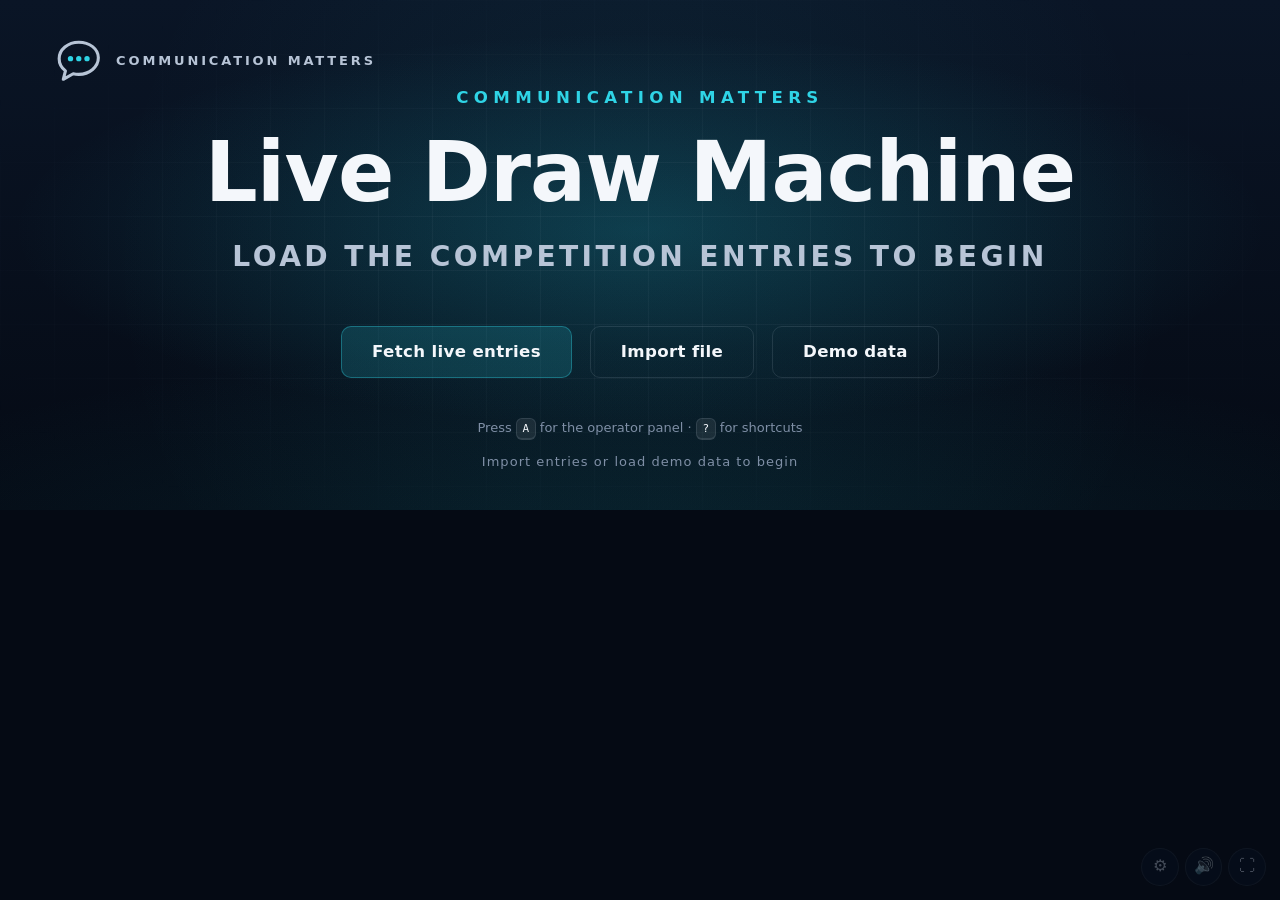
==== draw-machine-deploy/index.html @ 8d428640 "Add live draw machine build" ====
<!doctype html>
<html lang="en-GB">
  <head>
    <meta charset="UTF-8" />
    <meta name="viewport" content="width=device-width, initial-scale=1.0" />
    <meta name="color-scheme" content="dark" />
    <meta name="description" content="Communication Matters Live Draw Machine — fair, weighted, verifiable prize draw." />
    <link rel="icon" href="./favicon.svg" type="image/svg+xml" />
    <title>Live Draw Machine — Communication Matters</title>
    <script type="module" crossorigin src="./assets/index-DP-G95Iy.js"></script>
    <link rel="stylesheet" crossorigin href="./assets/index-t_jzQ2Vc.css">
  </head>
  <body>
    <div id="root"></div>
  </body>
</html>
---- draw-machine-deploy/assets/index-t_jzQ2Vc.css ----
:root{--bg: #050a14;--bg-2: #0a1526;--bg-3: #0f1f36;--stage-glow: rgba(24, 170, 190, .22);--ink: #f4f7fb;--ink-2: #b7c4d6;--ink-3: #7f8fa6;--accent: #2fd4e6;--accent-2: #12909f;--accent-deep: #0a5e6b;--accent-soft: rgba(47, 212, 230, .16);--gold: #f6c55a;--gold-2: #ffdd8a;--gold-soft: rgba(246, 197, 90, .18);--lime: #94c11f;--danger: #ff6b6b;--warning: #ffb454;--panel: rgba(10, 21, 38, .92);--panel-border: rgba(183, 196, 214, .14);--font-display: "Poppins", "Segoe UI", system-ui, -apple-system, sans-serif;--font-body: "Open Sans", "Segoe UI", system-ui, -apple-system, sans-serif;--font-mono: "JetBrains Mono", "Cascadia Code", Consolas, monospace;--radius: 18px;--radius-sm: 10px;--ease-out: cubic-bezier(.16, 1, .3, 1);--ease-in-out: cubic-bezier(.65, 0, .35, 1);--ease-spring: cubic-bezier(.34, 1.56, .64, 1);--fs-hero: clamp(64px, 9vw, 200px);--fs-xxl: clamp(48px, 6.5vw, 150px);--fs-xl: clamp(32px, 4vw, 92px);--fs-lg: clamp(22px, 2.2vw, 52px);--fs-md: clamp(16px, 1.3vw, 30px);--fs-sm: clamp(13px, .95vw, 22px)}@font-face{font-family:Poppins;font-weight:600;font-display:swap;src:url(/fonts/Poppins-SemiBold.woff2) format("woff2")}@font-face{font-family:Poppins;font-weight:800;font-display:swap;src:url(/fonts/Poppins-ExtraBold.woff2) format("woff2")}@font-face{font-family:Open Sans;font-weight:400 700;font-display:swap;src:url(/fonts/OpenSans-Variable.woff2) format("woff2")}*,*:before,*:after{box-sizing:border-box}html,body,#root{height:100%;margin:0}body{background:var(--bg);color:var(--ink);font-family:var(--font-body);font-size:var(--fs-md);line-height:1.4;-webkit-font-smoothing:antialiased;overflow:hidden;user-select:none}button,input,select,textarea{font:inherit;color:inherit}button{cursor:pointer;border:0;background:none}:focus-visible{outline:3px solid var(--accent);outline-offset:3px;border-radius:6px}.sr-only{position:absolute;width:1px;height:1px;padding:0;margin:-1px;overflow:hidden;clip:rect(0,0,0,0);white-space:nowrap;border:0}.mono{font-family:var(--font-mono);font-variant-numeric:tabular-nums}.btn{display:inline-flex;align-items:center;justify-content:center;gap:.5em;padding:.65em 1.2em;border-radius:var(--radius-sm);font-family:var(--font-display);font-weight:600;font-size:var(--fs-sm);letter-spacing:.02em;background:var(--accent-soft);color:var(--ink);border:1px solid rgba(47,212,230,.35);transition:background .2s var(--ease-out),transform .2s var(--ease-out),border-color .2s}.btn:hover{background:#2fd4e642;border-color:var(--accent)}.btn:active{transform:translateY(1px)}.btn:disabled{opacity:.45;cursor:not-allowed}.btn-ghost{background:transparent;border-color:var(--panel-border)}.btn-ghost:hover{background:#ffffff0f;border-color:var(--ink-3)}.btn-danger{background:#ff6b6b24;border-color:#ff6b6b66}.btn-danger:hover{background:#ff6b6b42;border-color:var(--danger)}.field{display:grid;gap:.35em;font-size:var(--fs-sm);color:var(--ink-2)}.field input[type=text],.field input[type=number],.field input[type=url]{padding:.6em .8em;border-radius:var(--radius-sm);background:#ffffff0d;border:1px solid var(--panel-border);color:var(--ink)}.field input:focus{border-color:var(--accent)}.toggle{display:flex;align-items:center;justify-content:space-between;gap:1em;padding:.6em 0;font-size:var(--fs-sm);color:var(--ink-2);border-bottom:1px solid var(--panel-border)}.toggle input{width:1.4em;height:1.4em;accent-color:var(--accent)}kbd{display:inline-block;min-width:1.8em;padding:.15em .5em;text-align:center;border-radius:6px;font-family:var(--font-mono);font-size:.85em;background:#ffffff14;border:1px solid var(--panel-border);border-bottom-width:2px;color:var(--ink)}.reduced-motion *,.reduced-motion *:before,.reduced-motion *:after{animation-duration:.01ms!important;animation-iteration-count:1!important;transition-duration:.01ms!important}.stage{position:relative;width:100%;height:100%;overflow:hidden;background:radial-gradient(ellipse 70% 55% at 50% 45%,var(--stage-glow),transparent 70%),radial-gradient(ellipse 100% 60% at 50% 110%,rgba(18,144,159,.14),transparent 70%),linear-gradient(180deg,var(--bg-2) 0%,var(--bg) 100%)}.stage:before{content:"";position:absolute;inset:-20%;background:radial-gradient(circle at 50% 50%,rgba(47,212,230,.08),transparent 55%);animation:breathe 9s var(--ease-in-out) infinite alternate;pointer-events:none}@keyframes breathe{0%{transform:scale(.9) translateY(2%);opacity:.6}to{transform:scale(1.1) translateY(-2%);opacity:1}}.stage-grid{position:absolute;inset:0;background-image:linear-gradient(rgba(183,196,214,.05) 1px,transparent 1px),linear-gradient(90deg,rgba(183,196,214,.05) 1px,transparent 1px);background-size:6vmin 6vmin;mask-image:radial-gradient(ellipse 60% 60% at 50% 50%,black 30%,transparent 100%);pointer-events:none}.stage-canvas{position:absolute;inset:0;width:100%;height:100%;pointer-events:none}.stage-content{position:relative;z-index:2;height:100%;display:grid;grid-template-rows:auto 1fr auto;padding:4vmin 6vmin;text-align:center}.stage-header{display:flex;align-items:center;justify-content:space-between;gap:2vmin}.brand{display:flex;align-items:center;gap:1.4vmin;font-family:var(--font-display);font-weight:600;font-size:var(--fs-sm);letter-spacing:.22em;text-transform:uppercase;color:var(--ink-2)}.brand img,.brand svg{height:5.5vmin;width:auto}.demo-badge{font-family:var(--font-display);font-weight:600;font-size:var(--fs-sm);letter-spacing:.18em;text-transform:uppercase;color:var(--warning);border:1px solid rgba(255,180,84,.5);padding:.5em 1em;border-radius:999px;background:#ffb45414}.stage-main{display:grid;place-items:center;align-content:center;gap:2.5vmin}.stage-footer{font-size:var(--fs-sm);color:var(--ink-3);letter-spacing:.08em;min-height:1.6em}.eyebrow{font-family:var(--font-display);font-weight:600;font-size:var(--fs-md);letter-spacing:.32em;text-transform:uppercase;color:var(--accent)}.title{font-family:var(--font-display);font-weight:800;font-size:var(--fs-xxl);line-height:1;letter-spacing:-.01em;margin:0}.subtitle{font-family:var(--font-display);font-weight:600;font-size:var(--fs-lg);color:var(--ink-2);letter-spacing:.12em;text-transform:uppercase;margin:0}.stats{display:flex;gap:6vmin;margin-top:2vmin}.stat{display:grid;gap:.2em}.stat-value{font-family:var(--font-display);font-weight:800;font-size:var(--fs-xl);line-height:1;font-variant-numeric:tabular-nums}.stat-label{font-family:var(--font-display);font-weight:600;font-size:var(--fs-sm);letter-spacing:.28em;text-transform:uppercase;color:var(--ink-3)}.start-btn{position:relative;margin-top:3vmin;padding:1.1em 3.2em;border-radius:999px;font-family:var(--font-display);font-weight:800;font-size:var(--fs-lg);letter-spacing:.18em;text-transform:uppercase;color:var(--bg);background:linear-gradient(135deg,var(--accent) 0%,var(--accent-2) 100%);box-shadow:0 0 0 .5vmin #2fd4e62e,0 2vmin 6vmin #2fd4e659;transition:transform .25s var(--ease-out),box-shadow .25s var(--ease-out),filter .25s;isolation:isolate}.start-btn:after{content:"";position:absolute;inset:-.6vmin;border-radius:inherit;border:2px solid rgba(47,212,230,.45);animation:halo 2.4s var(--ease-out) infinite;z-index:-1}@keyframes halo{0%{transform:scale(1);opacity:.9}to{transform:scale(1.18);opacity:0}}.start-btn:hover{transform:translateY(-2px) scale(1.02);filter:brightness(1.08)}.start-btn:disabled{filter:grayscale(.6) brightness(.7);box-shadow:none;cursor:not-allowed}.start-btn:disabled:after{display:none}.fade-up{animation:fadeUp .9s var(--ease-out) both}.fade-up.d1{animation-delay:.12s}.fade-up.d2{animation-delay:.26s}.fade-up.d3{animation-delay:.42s}.fade-up.d4{animation-delay:.6s}@keyframes fadeUp{0%{opacity:0;transform:translateY(2.5vmin);filter:blur(6px)}to{opacity:1;transform:none;filter:none}}.ready-check{display:grid;gap:.4em;font-size:var(--fs-md);color:var(--ink-2);text-align:left}.ready-check li{list-style:none;display:flex;gap:.6em;align-items:center}.ready-check .ok{color:var(--lime);font-weight:700}.seq{display:grid;place-items:center;align-content:center;gap:2vmin;min-height:55vmin;width:100%}.seq-status{font-family:var(--font-display);font-weight:600;font-size:var(--fs-lg);letter-spacing:.3em;text-transform:uppercase;color:var(--accent);animation:fadeUp .6s var(--ease-out) both}.seq-status.pulse{animation:fadeUp .6s var(--ease-out) both,pulseText 1.4s var(--ease-in-out) .6s infinite alternate}@keyframes pulseText{0%{opacity:.55}to{opacity:1}}.seq-count{font-family:var(--font-display);font-weight:800;font-size:var(--fs-hero);line-height:1;font-variant-numeric:tabular-nums;letter-spacing:-.02em;text-shadow:0 0 6vmin rgba(47,212,230,.35)}.seq-count-label{font-family:var(--font-display);font-weight:600;font-size:var(--fs-md);letter-spacing:.32em;text-transform:uppercase;color:var(--ink-2)}.shuffle{position:relative;width:min(90vw,160vmin);height:24vmin;display:grid;place-items:center;overflow:hidden;border-radius:var(--radius);background:linear-gradient(180deg,#ffffff08,#ffffff03);border:1px solid var(--panel-border);box-shadow:inset 0 0 8vmin #2fd4e614}.shuffle:before,.shuffle:after{content:"";position:absolute;left:0;right:0;height:35%;pointer-events:none;z-index:2}.shuffle:before{top:0;background:linear-gradient(180deg,var(--bg-2),transparent)}.shuffle:after{bottom:0;background:linear-gradient(0deg,var(--bg-2),transparent)}.shuffle-name{font-family:var(--font-display);font-weight:800;font-size:var(--fs-xxl);line-height:1;letter-spacing:.02em;text-transform:uppercase;white-space:nowrap;color:var(--ink);animation:nameIn .16s var(--ease-out) both}.shuffle-name.slow{animation-duration:.45s}@keyframes nameIn{0%{opacity:0;transform:translateY(40%) scale(.92);filter:blur(4px)}to{opacity:1;transform:none;filter:none}}.shuffle-scanline{position:absolute;left:8%;right:8%;top:50%;height:2px;background:linear-gradient(90deg,transparent,var(--accent),transparent);opacity:.55;transform:translateY(-50%)}.ticket{display:flex;gap:.05em;font-family:var(--font-display);font-weight:800;font-size:var(--fs-hero);line-height:1;letter-spacing:.02em;font-variant-numeric:tabular-nums;color:var(--gold-2);text-shadow:0 0 5vmin var(--gold-soft),0 0 1vmin rgba(246,197,90,.5)}.ticket .digit{display:inline-block;min-width:.62em;text-align:center;animation:digitDrop .5s var(--ease-spring) both}.ticket .sep{display:inline-block;animation:fadeUp .4s var(--ease-out) both}@keyframes digitDrop{0%{opacity:0;transform:translateY(-40%) scale(1.6);filter:blur(8px)}60%{opacity:1;filter:none}to{transform:none}}.ticket-label{font-family:var(--font-display);font-weight:600;font-size:var(--fs-lg);letter-spacing:.3em;text-transform:uppercase;color:var(--gold);animation:fadeUp .6s var(--ease-out) both}.winner{display:grid;place-items:center;gap:1.5vmin;position:relative}.winner-rays{position:absolute;inset:-60vmin;background:conic-gradient(from 0deg,transparent 0deg 8deg,rgba(246,197,90,.07) 8deg 12deg,transparent 12deg 30deg,rgba(47,212,230,.06) 30deg 34deg,transparent 34deg 60deg);mask-image:radial-gradient(circle,black 0%,transparent 60%);animation:rays 40s linear infinite,raysIn 1.6s var(--ease-out) both;pointer-events:none;z-index:-1}@keyframes rays{to{transform:rotate(360deg)}}@keyframes raysIn{0%{opacity:0}to{opacity:1}}.winner-eyebrow{font-family:var(--font-display);font-weight:600;font-size:var(--fs-lg);letter-spacing:.38em;text-transform:uppercase;color:var(--gold);animation:fadeUp .6s var(--ease-out) both}.winner-name{font-family:var(--font-display);font-weight:800;font-size:var(--fs-hero);line-height:1.02;letter-spacing:-.01em;text-transform:uppercase;margin:0;max-width:92vw;overflow-wrap:anywhere;background:linear-gradient(180deg,#ffffff 0%,var(--gold-2) 55%,var(--gold) 100%);-webkit-background-clip:text;background-clip:text;color:transparent;filter:drop-shadow(0 0 3vmin rgba(246,197,90,.35));animation:winnerIn 1.1s var(--ease-spring) both}@keyframes winnerIn{0%{opacity:0;transform:scale(.6);filter:blur(12px) drop-shadow(0 0 0 transparent)}55%{opacity:1;filter:blur(0) drop-shadow(0 0 5vmin rgba(246,197,90,.6))}to{transform:scale(1);filter:drop-shadow(0 0 3vmin rgba(246,197,90,.35))}}.winner-congrats{font-family:var(--font-display);font-weight:600;font-size:var(--fs-lg);letter-spacing:.3em;text-transform:uppercase;color:var(--ink);animation:fadeUp .7s var(--ease-out) .5s both}.winner-details{display:flex;gap:5vmin;margin-top:2vmin;padding:2vmin 4vmin;border-radius:var(--radius);background:#ffffff0a;border:1px solid var(--panel-border);animation:fadeUp .8s var(--ease-out) both}.winner-details .stat-value{font-size:var(--fs-xl)}.complete-banner{display:inline-flex;align-items:center;gap:.6em;padding:.55em 1.4em;border-radius:999px;font-family:var(--font-display);font-weight:600;font-size:var(--fs-sm);letter-spacing:.24em;text-transform:uppercase;color:var(--lime);border:1px solid rgba(148,193,31,.45);background:#94c11f14;animation:fadeUp .8s var(--ease-out) .8s both}.complete-banner:before{content:"";width:.6em;height:.6em;border-radius:50%;background:var(--lime);box-shadow:0 0 1em var(--lime)}.operator-bar{position:fixed;right:1.6vmin;bottom:1.6vmin;z-index:50;display:flex;gap:.6vmin;opacity:.35;transition:opacity .3s}.operator-bar:hover,.operator-bar:focus-within,.operator-bar.visible{opacity:1}.icon-btn{width:4.2vmin;height:4.2vmin;min-width:36px;min-height:36px;display:grid;place-items:center;border-radius:50%;background:#0a1526d9;border:1px solid var(--panel-border);color:var(--ink-2);font-size:clamp(14px,1.8vmin,26px);transition:background .2s,color .2s,border-color .2s}.icon-btn:hover{background:#2fd4e626;color:var(--ink);border-color:var(--accent)}.icon-btn.muted{color:var(--ink-3)}.drawer-backdrop{position:fixed;inset:0;z-index:60;background:#03060c8c;backdrop-filter:blur(4px);animation:fadeIn .25s var(--ease-out) both}@keyframes fadeIn{0%{opacity:0}to{opacity:1}}.drawer{position:fixed;top:0;right:0;bottom:0;z-index:61;width:min(520px,92vw);overflow-y:auto;padding:28px 28px 40px;background:var(--panel);border-left:1px solid var(--panel-border);box-shadow:-20px 0 60px #00000073;animation:slideIn .35s var(--ease-out) both;font-size:15px;user-select:text}@keyframes slideIn{0%{transform:translate(40px);opacity:0}to{transform:none;opacity:1}}.drawer h2{font-family:var(--font-display);font-size:20px;letter-spacing:.12em;text-transform:uppercase;margin:0 0 6px}.drawer h3{font-family:var(--font-display);font-size:13px;letter-spacing:.22em;text-transform:uppercase;color:var(--accent);margin:28px 0 10px}.drawer .muted{color:var(--ink-3);font-size:13px}.drawer .btn,.drawer .field,.drawer .toggle{font-size:14px}.drawer-head{display:flex;align-items:flex-start;justify-content:space-between;gap:12px}.row{display:flex;flex-wrap:wrap;gap:10px}.stack{display:grid;gap:10px}.summary-card{display:grid;grid-template-columns:repeat(3,1fr);gap:10px;padding:14px;border-radius:var(--radius-sm);background:#ffffff0a;border:1px solid var(--panel-border)}.summary-card .stat-value{font-size:26px}.summary-card .stat-label{font-size:10px;letter-spacing:.18em}.issues{margin:8px 0 0;padding:0;list-style:none;display:grid;gap:4px;max-height:180px;overflow:auto;font-size:13px}.issues li{padding:6px 10px;border-radius:6px;background:#ff6b6b1a;border-left:3px solid var(--danger)}.issues.warn li{background:#ffb4541a;border-left-color:var(--warning)}.dropzone{display:grid;place-items:center;gap:6px;padding:26px 18px;text-align:center;border-radius:var(--radius-sm);border:2px dashed rgba(47,212,230,.4);background:#2fd4e60d;color:var(--ink-2);cursor:pointer;transition:background .2s,border-color .2s}.dropzone:hover,.dropzone.over{background:#2fd4e61f;border-color:var(--accent)}.dropzone input{display:none}.audit-table{width:100%;border-collapse:collapse;font-size:13px}.audit-table th,.audit-table td{text-align:left;padding:7px 8px;border-bottom:1px solid var(--panel-border);vertical-align:top}.audit-table th{color:var(--ink-3);font-weight:600;white-space:nowrap;width:40%}.audit-table td{font-family:var(--font-mono);overflow-wrap:anywhere}.status-pill{display:inline-block;padding:3px 10px;border-radius:999px;font-family:var(--font-display);font-weight:600;font-size:11px;letter-spacing:.16em;color:var(--lime);background:#94c11f1f;border:1px solid rgba(148,193,31,.4)}.modal-backdrop{position:fixed;inset:0;z-index:80;display:grid;place-items:center;background:#03060cb3;backdrop-filter:blur(6px);animation:fadeIn .2s var(--ease-out) both}.modal{width:min(520px,92vw);padding:28px;border-radius:var(--radius);background:var(--panel);border:1px solid var(--panel-border);box-shadow:0 30px 80px #00000080;animation:popIn .3s var(--ease-spring) both;font-size:15px;user-select:text}@keyframes popIn{0%{transform:scale(.92);opacity:0}to{transform:none;opacity:1}}.modal h2{font-family:var(--font-display);font-size:20px;margin:0 0 8px}.modal p{color:var(--ink-2);margin:0 0 20px}.modal .row{justify-content:flex-end}.shortcuts{display:grid;grid-template-columns:auto 1fr;gap:8px 16px;align-items:center;font-size:14px;color:var(--ink-2)}.toast{position:fixed;left:50%;bottom:3vmin;transform:translate(-50%);z-index:70;padding:12px 20px;border-radius:var(--radius-sm);background:#ff6b6b26;border:1px solid rgba(255,107,107,.5);color:var(--ink);font-size:14px;animation:fadeUp .3s var(--ease-out) both}
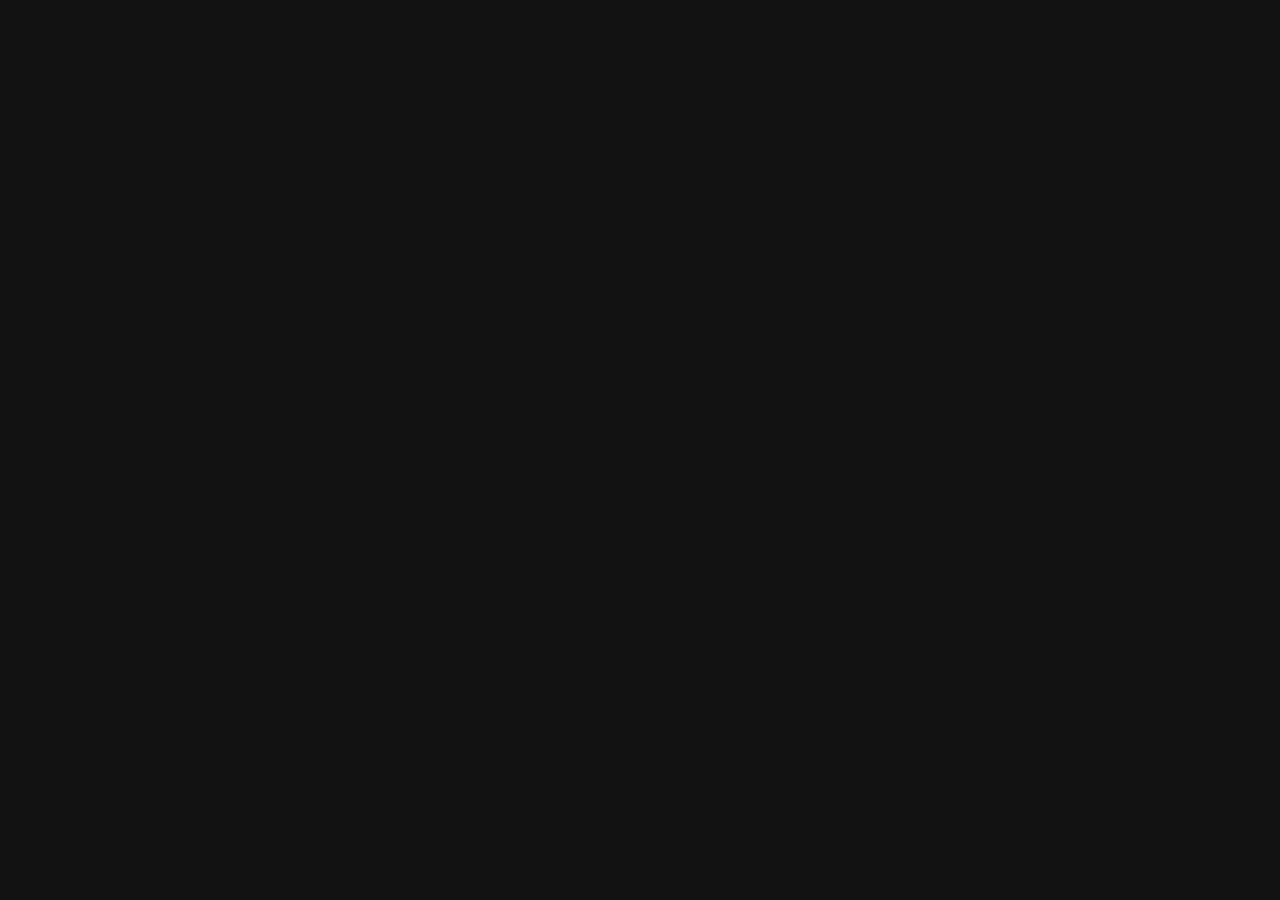
==== commit 76566850: "Longer intense shuffle, instant winner reveal, true element fullscreen" ====
--- a/draw-machine-deploy/index.html
+++ b/draw-machine-deploy/index.html
@@ -7,8 +7,8 @@
     <meta name="description" content="Communication Matters Live Draw Machine — fair, weighted, verifiable prize draw." />
     <link rel="icon" href="./favicon.svg" type="image/svg+xml" />
     <title>Live Draw Machine — Communication Matters</title>
-    <script type="module" crossorigin src="./assets/index-DP-G95Iy.js"></script>
-    <link rel="stylesheet" crossorigin href="./assets/index-t_jzQ2Vc.css">
+    <script type="module" crossorigin src="./assets/index-B91em-JY.js"></script>
+    <link rel="stylesheet" crossorigin href="./assets/index-Drkgm68n.css">
   </head>
   <body>
     <div id="root"></div>
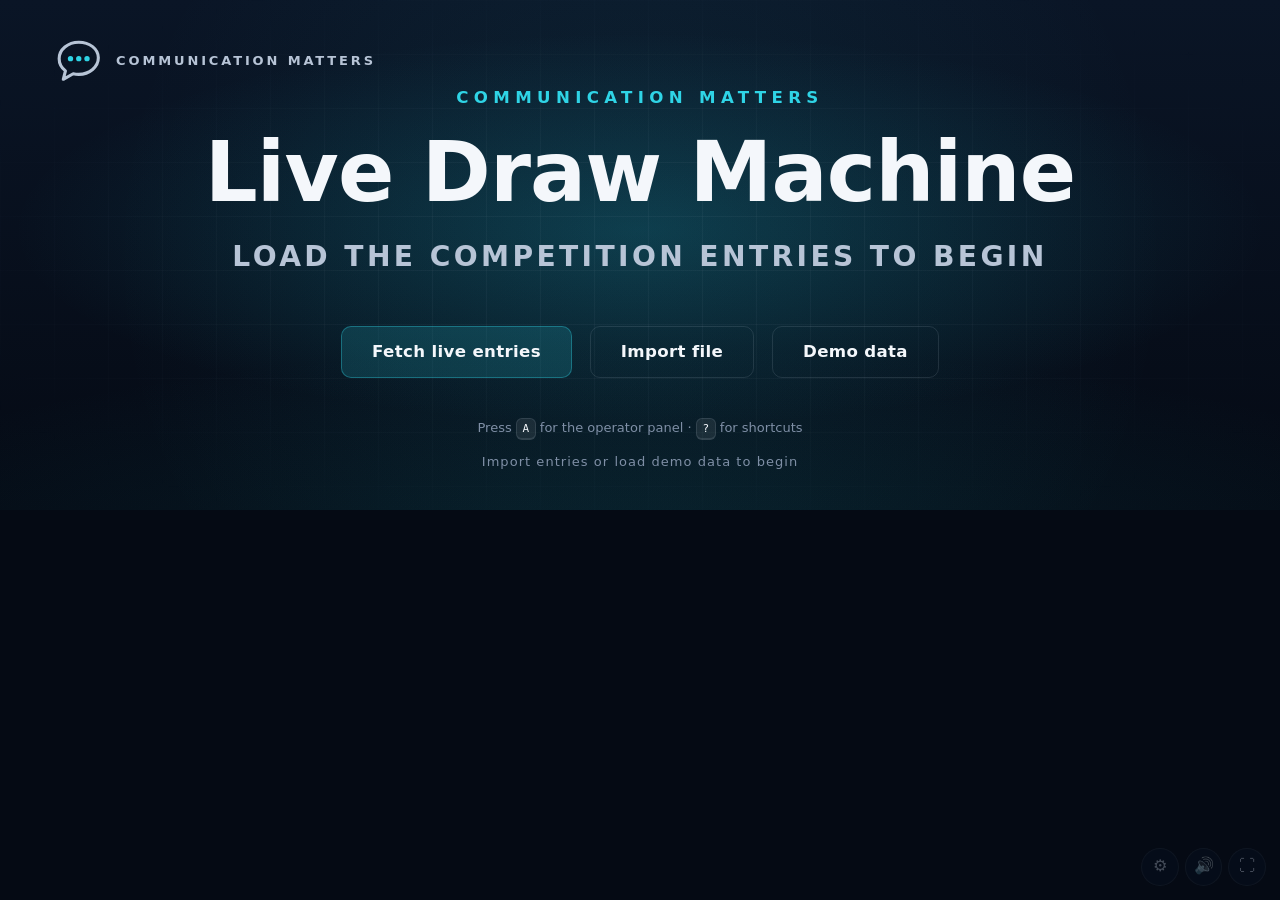
==== commit 91275695: "Remove score from winner reveal, extend shuffle to 32s" ====
--- a/draw-machine-deploy/index.html
+++ b/draw-machine-deploy/index.html
@@ -7,7 +7,7 @@
     <meta name="description" content="Communication Matters Live Draw Machine — fair, weighted, verifiable prize draw." />
     <link rel="icon" href="./favicon.svg" type="image/svg+xml" />
     <title>Live Draw Machine — Communication Matters</title>
-    <script type="module" crossorigin src="./assets/index-B91em-JY.js"></script>
+    <script type="module" crossorigin src="./assets/index-BM1MKE6D.js"></script>
     <link rel="stylesheet" crossorigin href="./assets/index-Drkgm68n.css">
   </head>
   <body>
--- a/draw-machine-deploy/assets/index-Drkgm68n.css
+++ b/draw-machine-deploy/assets/index-Drkgm68n.css
@@ -0,0 +1 @@
+:root{--bg: #050a14;--bg-2: #0a1526;--bg-3: #0f1f36;--stage-glow: rgba(24, 170, 190, .22);--ink: #f4f7fb;--ink-2: #b7c4d6;--ink-3: #7f8fa6;--accent: #2fd4e6;--accent-2: #12909f;--accent-deep: #0a5e6b;--accent-soft: rgba(47, 212, 230, .16);--gold: #f6c55a;--gold-2: #ffdd8a;--gold-soft: rgba(246, 197, 90, .18);--lime: #94c11f;--danger: #ff6b6b;--warning: #ffb454;--panel: rgba(10, 21, 38, .92);--panel-border: rgba(183, 196, 214, .14);--font-display: "Poppins", "Segoe UI", system-ui, -apple-system, sans-serif;--font-body: "Open Sans", "Segoe UI", system-ui, -apple-system, sans-serif;--font-mono: "JetBrains Mono", "Cascadia Code", Consolas, monospace;--radius: 18px;--radius-sm: 10px;--ease-out: cubic-bezier(.16, 1, .3, 1);--ease-in-out: cubic-bezier(.65, 0, .35, 1);--ease-spring: cubic-bezier(.34, 1.56, .64, 1);--fs-hero: clamp(64px, 9vw, 200px);--fs-xxl: clamp(48px, 6.5vw, 150px);--fs-xl: clamp(32px, 4vw, 92px);--fs-lg: clamp(22px, 2.2vw, 52px);--fs-md: clamp(16px, 1.3vw, 30px);--fs-sm: clamp(13px, .95vw, 22px)}@font-face{font-family:Poppins;font-weight:600;font-display:swap;src:url(/fonts/Poppins-SemiBold.woff2) format("woff2")}@font-face{font-family:Poppins;font-weight:800;font-display:swap;src:url(/fonts/Poppins-ExtraBold.woff2) format("woff2")}@font-face{font-family:Open Sans;font-weight:400 700;font-display:swap;src:url(/fonts/OpenSans-Variable.woff2) format("woff2")}*,*:before,*:after{box-sizing:border-box}html,body,#root{height:100%;margin:0}body{background:var(--bg);color:var(--ink);font-family:var(--font-body);font-size:var(--fs-md);line-height:1.4;-webkit-font-smoothing:antialiased;overflow:hidden;user-select:none}button,input,select,textarea{font:inherit;color:inherit}button{cursor:pointer;border:0;background:none}:focus-visible{outline:3px solid var(--accent);outline-offset:3px;border-radius:6px}.sr-only{position:absolute;width:1px;height:1px;padding:0;margin:-1px;overflow:hidden;clip:rect(0,0,0,0);white-space:nowrap;border:0}.mono{font-family:var(--font-mono);font-variant-numeric:tabular-nums}.btn{display:inline-flex;align-items:center;justify-content:center;gap:.5em;padding:.65em 1.2em;border-radius:var(--radius-sm);font-family:var(--font-display);font-weight:600;font-size:var(--fs-sm);letter-spacing:.02em;background:var(--accent-soft);color:var(--ink);border:1px solid rgba(47,212,230,.35);transition:background .2s var(--ease-out),transform .2s var(--ease-out),border-color .2s}.btn:hover{background:#2fd4e642;border-color:var(--accent)}.btn:active{transform:translateY(1px)}.btn:disabled{opacity:.45;cursor:not-allowed}.btn-ghost{background:transparent;border-color:var(--panel-border)}.btn-ghost:hover{background:#ffffff0f;border-color:var(--ink-3)}.btn-danger{background:#ff6b6b24;border-color:#ff6b6b66}.btn-danger:hover{background:#ff6b6b42;border-color:var(--danger)}.field{display:grid;gap:.35em;font-size:var(--fs-sm);color:var(--ink-2)}.field input[type=text],.field input[type=number],.field input[type=url]{padding:.6em .8em;border-radius:var(--radius-sm);background:#ffffff0d;border:1px solid var(--panel-border);color:var(--ink)}.field input:focus{border-color:var(--accent)}.toggle{display:flex;align-items:center;justify-content:space-between;gap:1em;padding:.6em 0;font-size:var(--fs-sm);color:var(--ink-2);border-bottom:1px solid var(--panel-border)}.toggle input{width:1.4em;height:1.4em;accent-color:var(--accent)}kbd{display:inline-block;min-width:1.8em;padding:.15em .5em;text-align:center;border-radius:6px;font-family:var(--font-mono);font-size:.85em;background:#ffffff14;border:1px solid var(--panel-border);border-bottom-width:2px;color:var(--ink)}.reduced-motion *,.reduced-motion *:before,.reduced-motion *:after{animation-duration:.01ms!important;animation-iteration-count:1!important;transition-duration:.01ms!important}.stage{position:relative;width:100%;height:100%;overflow:hidden;background:radial-gradient(ellipse 70% 55% at 50% 45%,var(--stage-glow),transparent 70%),radial-gradient(ellipse 100% 60% at 50% 110%,rgba(18,144,159,.14),transparent 70%),linear-gradient(180deg,var(--bg-2) 0%,var(--bg) 100%)}.stage:fullscreen{width:100vw;height:100vh;background:radial-gradient(ellipse 70% 55% at 50% 45%,var(--stage-glow),transparent 70%),radial-gradient(ellipse 100% 60% at 50% 110%,rgba(18,144,159,.14),transparent 70%),linear-gradient(180deg,var(--bg-2) 0%,var(--bg) 100%)}.stage:-webkit-full-screen{width:100vw;height:100vh}.stage:before{content:"";position:absolute;inset:-20%;background:radial-gradient(circle at 50% 50%,rgba(47,212,230,.08),transparent 55%);animation:breathe 9s var(--ease-in-out) infinite alternate;pointer-events:none}@keyframes breathe{0%{transform:scale(.9) translateY(2%);opacity:.6}to{transform:scale(1.1) translateY(-2%);opacity:1}}.stage-grid{position:absolute;inset:0;background-image:linear-gradient(rgba(183,196,214,.05) 1px,transparent 1px),linear-gradient(90deg,rgba(183,196,214,.05) 1px,transparent 1px);background-size:6vmin 6vmin;mask-image:radial-gradient(ellipse 60% 60% at 50% 50%,black 30%,transparent 100%);pointer-events:none}.stage-canvas{position:absolute;inset:0;width:100%;height:100%;pointer-events:none}.stage-content{position:relative;z-index:2;height:100%;display:grid;grid-template-rows:auto 1fr auto;padding:4vmin 6vmin;text-align:center}.stage-header{display:flex;align-items:center;justify-content:space-between;gap:2vmin}.brand{display:flex;align-items:center;gap:1.4vmin;font-family:var(--font-display);font-weight:600;font-size:var(--fs-sm);letter-spacing:.22em;text-transform:uppercase;color:var(--ink-2)}.brand img,.brand svg{height:5.5vmin;width:auto}.demo-badge{font-family:var(--font-display);font-weight:600;font-size:var(--fs-sm);letter-spacing:.18em;text-transform:uppercase;color:var(--warning);border:1px solid rgba(255,180,84,.5);padding:.5em 1em;border-radius:999px;background:#ffb45414}.stage-main{display:grid;place-items:center;align-content:center;gap:2.5vmin}.stage-footer{font-size:var(--fs-sm);color:var(--ink-3);letter-spacing:.08em;min-height:1.6em}.eyebrow{font-family:var(--font-display);font-weight:600;font-size:var(--fs-md);letter-spacing:.32em;text-transform:uppercase;color:var(--accent)}.title{font-family:var(--font-display);font-weight:800;font-size:var(--fs-xxl);line-height:1;letter-spacing:-.01em;margin:0}.subtitle{font-family:var(--font-display);font-weight:600;font-size:var(--fs-lg);color:var(--ink-2);letter-spacing:.12em;text-transform:uppercase;margin:0}.stats{display:flex;gap:6vmin;margin-top:2vmin}.stat{display:grid;gap:.2em}.stat-value{font-family:var(--font-display);font-weight:800;font-size:var(--fs-xl);line-height:1;font-variant-numeric:tabular-nums}.stat-label{font-family:var(--font-display);font-weight:600;font-size:var(--fs-sm);letter-spacing:.28em;text-transform:uppercase;color:var(--ink-3)}.start-btn{position:relative;margin-top:3vmin;padding:1.1em 3.2em;border-radius:999px;font-family:var(--font-display);font-weight:800;font-size:var(--fs-lg);letter-spacing:.18em;text-transform:uppercase;color:var(--bg);background:linear-gradient(135deg,var(--accent) 0%,var(--accent-2) 100%);box-shadow:0 0 0 .5vmin #2fd4e62e,0 2vmin 6vmin #2fd4e659;transition:transform .25s var(--ease-out),box-shadow .25s var(--ease-out),filter .25s;isolation:isolate}.start-btn:after{content:"";position:absolute;inset:-.6vmin;border-radius:inherit;border:2px solid rgba(47,212,230,.45);animation:halo 2.4s var(--ease-out) infinite;z-index:-1}@keyframes halo{0%{transform:scale(1);opacity:.9}to{transform:scale(1.18);opacity:0}}.start-btn:hover{transform:translateY(-2px) scale(1.02);filter:brightness(1.08)}.start-btn:disabled{filter:grayscale(.6) brightness(.7);box-shadow:none;cursor:not-allowed}.start-btn:disabled:after{display:none}.fade-up{animation:fadeUp .9s var(--ease-out) both}.fade-up.d1{animation-delay:.12s}.fade-up.d2{animation-delay:.26s}.fade-up.d3{animation-delay:.42s}.fade-up.d4{animation-delay:.6s}@keyframes fadeUp{0%{opacity:0;transform:translateY(2.5vmin);filter:blur(6px)}to{opacity:1;transform:none;filter:none}}.ready-check{display:grid;gap:.4em;font-size:var(--fs-md);color:var(--ink-2);text-align:left}.ready-check li{list-style:none;display:flex;gap:.6em;align-items:center}.ready-check .ok{color:var(--lime);font-weight:700}.seq{display:grid;place-items:center;align-content:center;gap:2vmin;min-height:55vmin;width:100%}.seq-status{font-family:var(--font-display);font-weight:600;font-size:var(--fs-lg);letter-spacing:.3em;text-transform:uppercase;color:var(--accent);animation:fadeUp .6s var(--ease-out) both}.seq-status.pulse{animation:fadeUp .6s var(--ease-out) both,pulseText 1.4s var(--ease-in-out) .6s infinite alternate}@keyframes pulseText{0%{opacity:.55}to{opacity:1}}.seq-count{font-family:var(--font-display);font-weight:800;font-size:var(--fs-hero);line-height:1;font-variant-numeric:tabular-nums;letter-spacing:-.02em;text-shadow:0 0 6vmin rgba(47,212,230,.35)}.seq-count-label{font-family:var(--font-display);font-weight:600;font-size:var(--fs-md);letter-spacing:.32em;text-transform:uppercase;color:var(--ink-2)}.shuffle{position:relative;width:min(90vw,160vmin);height:24vmin;display:grid;place-items:center;overflow:hidden;border-radius:var(--radius);background:linear-gradient(180deg,#ffffff08,#ffffff03);border:1px solid var(--panel-border);box-shadow:inset 0 0 8vmin #2fd4e614}.shuffle:before,.shuffle:after{content:"";position:absolute;left:0;right:0;height:35%;pointer-events:none;z-index:2}.shuffle:before{top:0;background:linear-gradient(180deg,var(--bg-2),transparent)}.shuffle:after{bottom:0;background:linear-gradient(0deg,var(--bg-2),transparent)}.shuffle-name{font-family:var(--font-display);font-weight:800;font-size:var(--fs-xxl);line-height:1;letter-spacing:.02em;text-transform:uppercase;white-space:nowrap;color:var(--ink);animation:nameIn .16s var(--ease-out) both}.shuffle-name.slow{animation-duration:.45s}@keyframes nameIn{0%{opacity:0;transform:translateY(40%) scale(.92);filter:blur(4px)}to{opacity:1;transform:none;filter:none}}.shuffle-scanline{position:absolute;left:8%;right:8%;top:50%;height:2px;background:linear-gradient(90deg,transparent,var(--accent),transparent);opacity:.55;transform:translateY(-50%)}.ticket{display:flex;gap:.05em;font-family:var(--font-display);font-weight:800;font-size:var(--fs-hero);line-height:1;letter-spacing:.02em;font-variant-numeric:tabular-nums;color:var(--gold-2);text-shadow:0 0 5vmin var(--gold-soft),0 0 1vmin rgba(246,197,90,.5)}.ticket .digit{display:inline-block;min-width:.62em;text-align:center;animation:digitDrop .5s var(--ease-spring) both}.ticket .sep{display:inline-block;animation:fadeUp .4s var(--ease-out) both}@keyframes digitDrop{0%{opacity:0;transform:translateY(-40%) scale(1.6);filter:blur(8px)}60%{opacity:1;filter:none}to{transform:none}}.ticket-label{font-family:var(--font-display);font-weight:600;font-size:var(--fs-lg);letter-spacing:.3em;text-transform:uppercase;color:var(--gold);animation:fadeUp .6s var(--ease-out) both}.winner{display:grid;place-items:center;gap:1.5vmin;position:relative}.winner-rays{position:absolute;inset:-60vmin;background:conic-gradient(from 0deg,transparent 0deg 8deg,rgba(246,197,90,.07) 8deg 12deg,transparent 12deg 30deg,rgba(47,212,230,.06) 30deg 34deg,transparent 34deg 60deg);mask-image:radial-gradient(circle,black 0%,transparent 60%);animation:rays 40s linear infinite,raysIn 1.6s var(--ease-out) both;pointer-events:none;z-index:-1}@keyframes rays{to{transform:rotate(360deg)}}@keyframes raysIn{0%{opacity:0}to{opacity:1}}.winner-eyebrow{font-family:var(--font-display);font-weight:600;font-size:var(--fs-lg);letter-spacing:.38em;text-transform:uppercase;color:var(--gold);animation:fadeUp .6s var(--ease-out) both}.winner-name{font-family:var(--font-display);font-weight:800;font-size:var(--fs-hero);line-height:1.02;letter-spacing:-.01em;text-transform:uppercase;margin:0;max-width:92vw;overflow-wrap:anywhere;background:linear-gradient(180deg,#ffffff 0%,var(--gold-2) 55%,var(--gold) 100%);-webkit-background-clip:text;background-clip:text;color:transparent;filter:drop-shadow(0 0 3vmin rgba(246,197,90,.35));animation:winnerIn 1.1s var(--ease-spring) both}@keyframes winnerIn{0%{opacity:0;transform:scale(.6);filter:blur(12px) drop-shadow(0 0 0 transparent)}55%{opacity:1;filter:blur(0) drop-shadow(0 0 5vmin rgba(246,197,90,.6))}to{transform:scale(1);filter:drop-shadow(0 0 3vmin rgba(246,197,90,.35))}}.winner-congrats{font-family:var(--font-display);font-weight:600;font-size:var(--fs-lg);letter-spacing:.3em;text-transform:uppercase;color:var(--ink);animation:fadeUp .7s var(--ease-out) .5s both}.winner-details{display:flex;gap:5vmin;margin-top:2vmin;padding:2vmin 4vmin;border-radius:var(--radius);background:#ffffff0a;border:1px solid var(--panel-border);animation:fadeUp .8s var(--ease-out) both}.winner-details .stat-value{font-size:var(--fs-xl)}.complete-banner{display:inline-flex;align-items:center;gap:.6em;padding:.55em 1.4em;border-radius:999px;font-family:var(--font-display);font-weight:600;font-size:var(--fs-sm);letter-spacing:.24em;text-transform:uppercase;color:var(--lime);border:1px solid rgba(148,193,31,.45);background:#94c11f14;animation:fadeUp .8s var(--ease-out) .8s both}.complete-banner:before{content:"";width:.6em;height:.6em;border-radius:50%;background:var(--lime);box-shadow:0 0 1em var(--lime)}.operator-bar{position:fixed;right:1.6vmin;bottom:1.6vmin;z-index:50;display:flex;gap:.6vmin;opacity:.35;transition:opacity .3s}.operator-bar:hover,.operator-bar:focus-within,.operator-bar.visible{opacity:1}.icon-btn{width:4.2vmin;height:4.2vmin;min-width:36px;min-height:36px;display:grid;place-items:center;border-radius:50%;background:#0a1526d9;border:1px solid var(--panel-border);color:var(--ink-2);font-size:clamp(14px,1.8vmin,26px);transition:background .2s,color .2s,border-color .2s}.icon-btn:hover{background:#2fd4e626;color:var(--ink);border-color:var(--accent)}.icon-btn.muted{color:var(--ink-3)}.drawer-backdrop{position:fixed;inset:0;z-index:60;background:#03060c8c;backdrop-filter:blur(4px);animation:fadeIn .25s var(--ease-out) both}@keyframes fadeIn{0%{opacity:0}to{opacity:1}}.drawer{position:fixed;top:0;right:0;bottom:0;z-index:61;width:min(520px,92vw);overflow-y:auto;padding:28px 28px 40px;background:var(--panel);border-left:1px solid var(--panel-border);box-shadow:-20px 0 60px #00000073;animation:slideIn .35s var(--ease-out) both;font-size:15px;user-select:text}@keyframes slideIn{0%{transform:translate(40px);opacity:0}to{transform:none;opacity:1}}.drawer h2{font-family:var(--font-display);font-size:20px;letter-spacing:.12em;text-transform:uppercase;margin:0 0 6px}.drawer h3{font-family:var(--font-display);font-size:13px;letter-spacing:.22em;text-transform:uppercase;color:var(--accent);margin:28px 0 10px}.drawer .muted{color:var(--ink-3);font-size:13px}.drawer .btn,.drawer .field,.drawer .toggle{font-size:14px}.drawer-head{display:flex;align-items:flex-start;justify-content:space-between;gap:12px}.row{display:flex;flex-wrap:wrap;gap:10px}.stack{display:grid;gap:10px}.summary-card{display:grid;grid-template-columns:repeat(3,1fr);gap:10px;padding:14px;border-radius:var(--radius-sm);background:#ffffff0a;border:1px solid var(--panel-border)}.summary-card .stat-value{font-size:26px}.summary-card .stat-label{font-size:10px;letter-spacing:.18em}.issues{margin:8px 0 0;padding:0;list-style:none;display:grid;gap:4px;max-height:180px;overflow:auto;font-size:13px}.issues li{padding:6px 10px;border-radius:6px;background:#ff6b6b1a;border-left:3px solid var(--danger)}.issues.warn li{background:#ffb4541a;border-left-color:var(--warning)}.dropzone{display:grid;place-items:center;gap:6px;padding:26px 18px;text-align:center;border-radius:var(--radius-sm);border:2px dashed rgba(47,212,230,.4);background:#2fd4e60d;color:var(--ink-2);cursor:pointer;transition:background .2s,border-color .2s}.dropzone:hover,.dropzone.over{background:#2fd4e61f;border-color:var(--accent)}.dropzone input{display:none}.audit-table{width:100%;border-collapse:collapse;font-size:13px}.audit-table th,.audit-table td{text-align:left;padding:7px 8px;border-bottom:1px solid var(--panel-border);vertical-align:top}.audit-table th{color:var(--ink-3);font-weight:600;white-space:nowrap;width:40%}.audit-table td{font-family:var(--font-mono);overflow-wrap:anywhere}.status-pill{display:inline-block;padding:3px 10px;border-radius:999px;font-family:var(--font-display);font-weight:600;font-size:11px;letter-spacing:.16em;color:var(--lime);background:#94c11f1f;border:1px solid rgba(148,193,31,.4)}.modal-backdrop{position:fixed;inset:0;z-index:80;display:grid;place-items:center;background:#03060cb3;backdrop-filter:blur(6px);animation:fadeIn .2s var(--ease-out) both}.modal{width:min(520px,92vw);padding:28px;border-radius:var(--radius);background:var(--panel);border:1px solid var(--panel-border);box-shadow:0 30px 80px #00000080;animation:popIn .3s var(--ease-spring) both;font-size:15px;user-select:text}@keyframes popIn{0%{transform:scale(.92);opacity:0}to{transform:none;opacity:1}}.modal h2{font-family:var(--font-display);font-size:20px;margin:0 0 8px}.modal p{color:var(--ink-2);margin:0 0 20px}.modal .row{justify-content:flex-end}.shortcuts{display:grid;grid-template-columns:auto 1fr;gap:8px 16px;align-items:center;font-size:14px;color:var(--ink-2)}.toast{position:fixed;left:50%;bottom:3vmin;transform:translate(-50%);z-index:70;padding:12px 20px;border-radius:var(--radius-sm);background:#ff6b6b26;border:1px solid rgba(255,107,107,.5);color:var(--ink);font-size:14px;animation:fadeUp .3s var(--ease-out) both}
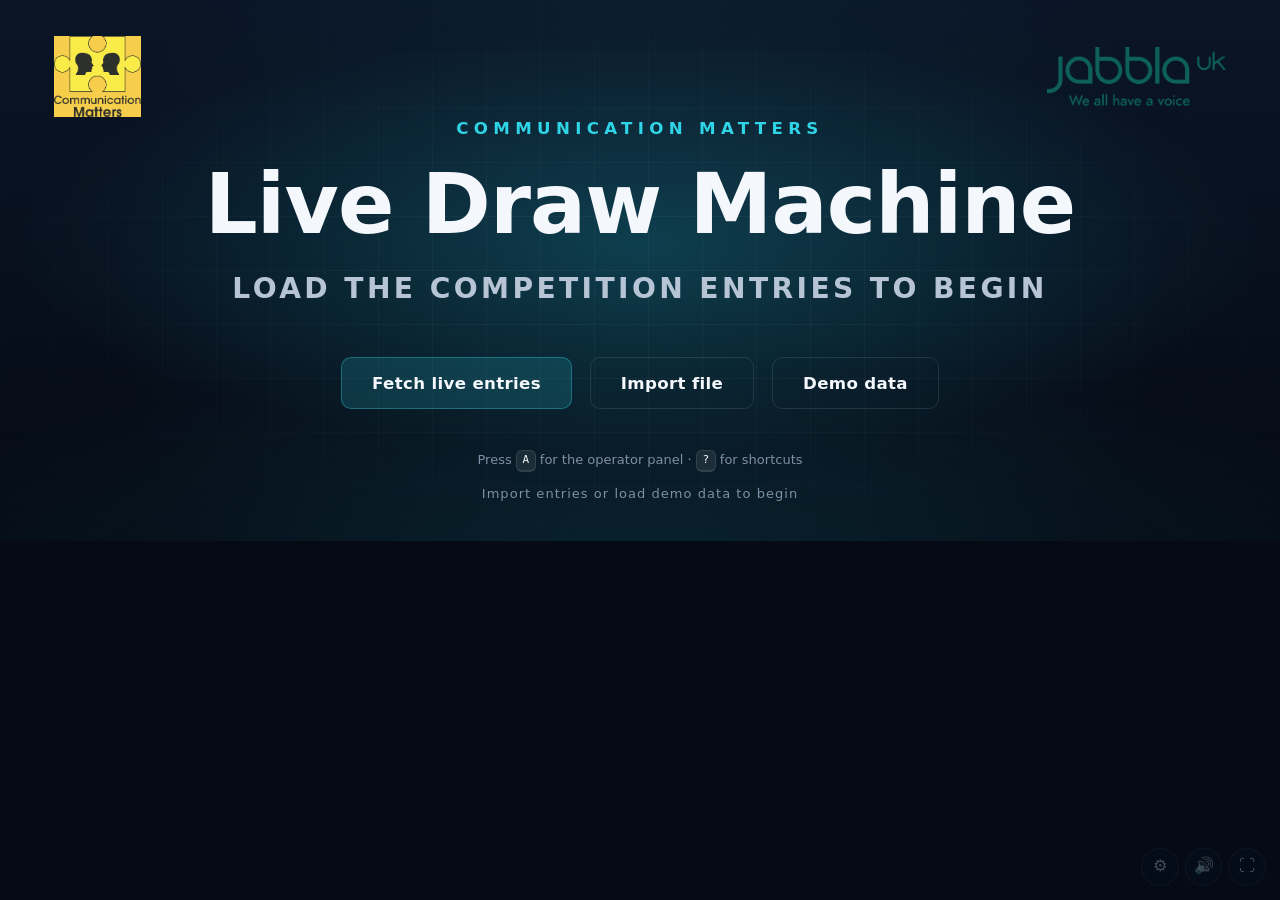
==== commit c6221c02: "Refresh branded deployment assets Use fingerprinted bundle names so GitHub Pages and browsers load t" ====
--- a/draw-machine-deploy/index.html
+++ b/draw-machine-deploy/index.html
@@ -7,8 +7,8 @@
     <meta name="description" content="Communication Matters Live Draw Machine — fair, weighted, verifiable prize draw." />
     <link rel="icon" href="./favicon.svg" type="image/svg+xml" />
     <title>Live Draw Machine — Communication Matters</title>
-    <script type="module" crossorigin src="./assets/index-BM1MKE6D.js"></script>
-    <link rel="stylesheet" crossorigin href="./assets/index-Drkgm68n.css">
+    <script type="module" crossorigin src="./assets/index-CEwbI4im.js"></script>
+    <link rel="stylesheet" crossorigin href="./assets/index-DTQxZp2g.css">
   </head>
   <body>
     <div id="root"></div>
--- a/draw-machine-deploy/assets/index-DTQxZp2g.css
+++ b/draw-machine-deploy/assets/index-DTQxZp2g.css
@@ -0,0 +1 @@
+:root{--bg: #050a14;--bg-2: #0a1526;--bg-3: #0f1f36;--stage-glow: rgba(24, 170, 190, .22);--ink: #f4f7fb;--ink-2: #b7c4d6;--ink-3: #7f8fa6;--accent: #2fd4e6;--accent-2: #12909f;--accent-deep: #0a5e6b;--accent-soft: rgba(47, 212, 230, .16);--gold: #f6c55a;--gold-2: #ffdd8a;--gold-soft: rgba(246, 197, 90, .18);--lime: #94c11f;--danger: #ff6b6b;--warning: #ffb454;--panel: rgba(10, 21, 38, .92);--panel-border: rgba(183, 196, 214, .14);--font-display: "Poppins", "Segoe UI", system-ui, -apple-system, sans-serif;--font-body: "Open Sans", "Segoe UI", system-ui, -apple-system, sans-serif;--font-mono: "JetBrains Mono", "Cascadia Code", Consolas, monospace;--radius: 18px;--radius-sm: 10px;--ease-out: cubic-bezier(.16, 1, .3, 1);--ease-in-out: cubic-bezier(.65, 0, .35, 1);--ease-spring: cubic-bezier(.34, 1.56, .64, 1);--fs-hero: clamp(64px, 9vw, 200px);--fs-xxl: clamp(48px, 6.5vw, 150px);--fs-xl: clamp(32px, 4vw, 92px);--fs-lg: clamp(22px, 2.2vw, 52px);--fs-md: clamp(16px, 1.3vw, 30px);--fs-sm: clamp(13px, .95vw, 22px)}@font-face{font-family:Poppins;font-weight:600;font-display:swap;src:url(/fonts/Poppins-SemiBold.woff2) format("woff2")}@font-face{font-family:Poppins;font-weight:800;font-display:swap;src:url(/fonts/Poppins-ExtraBold.woff2) format("woff2")}@font-face{font-family:Open Sans;font-weight:400 700;font-display:swap;src:url(/fonts/OpenSans-Variable.woff2) format("woff2")}*,*:before,*:after{box-sizing:border-box}html,body,#root{height:100%;margin:0}body{background:var(--bg);color:var(--ink);font-family:var(--font-body);font-size:var(--fs-md);line-height:1.4;-webkit-font-smoothing:antialiased;overflow:hidden;user-select:none}button,input,select,textarea{font:inherit;color:inherit}button{cursor:pointer;border:0;background:none}:focus-visible{outline:3px solid var(--accent);outline-offset:3px;border-radius:6px}.sr-only{position:absolute;width:1px;height:1px;padding:0;margin:-1px;overflow:hidden;clip:rect(0,0,0,0);white-space:nowrap;border:0}.mono{font-family:var(--font-mono);font-variant-numeric:tabular-nums}.btn{display:inline-flex;align-items:center;justify-content:center;gap:.5em;padding:.65em 1.2em;border-radius:var(--radius-sm);font-family:var(--font-display);font-weight:600;font-size:var(--fs-sm);letter-spacing:.02em;background:var(--accent-soft);color:var(--ink);border:1px solid rgba(47,212,230,.35);transition:background .2s var(--ease-out),transform .2s var(--ease-out),border-color .2s}.btn:hover{background:#2fd4e642;border-color:var(--accent)}.btn:active{transform:translateY(1px)}.btn:disabled{opacity:.45;cursor:not-allowed}.btn-ghost{background:transparent;border-color:var(--panel-border)}.btn-ghost:hover{background:#ffffff0f;border-color:var(--ink-3)}.btn-danger{background:#ff6b6b24;border-color:#ff6b6b66}.btn-danger:hover{background:#ff6b6b42;border-color:var(--danger)}.field{display:grid;gap:.35em;font-size:var(--fs-sm);color:var(--ink-2)}.field input[type=text],.field input[type=number],.field input[type=url]{padding:.6em .8em;border-radius:var(--radius-sm);background:#ffffff0d;border:1px solid var(--panel-border);color:var(--ink)}.field input:focus{border-color:var(--accent)}.toggle{display:flex;align-items:center;justify-content:space-between;gap:1em;padding:.6em 0;font-size:var(--fs-sm);color:var(--ink-2);border-bottom:1px solid var(--panel-border)}.toggle input{width:1.4em;height:1.4em;accent-color:var(--accent)}kbd{display:inline-block;min-width:1.8em;padding:.15em .5em;text-align:center;border-radius:6px;font-family:var(--font-mono);font-size:.85em;background:#ffffff14;border:1px solid var(--panel-border);border-bottom-width:2px;color:var(--ink)}.reduced-motion *,.reduced-motion *:before,.reduced-motion *:after{animation-duration:.01ms!important;animation-iteration-count:1!important;transition-duration:.01ms!important}.stage{position:relative;width:100%;height:100%;overflow:hidden;background:radial-gradient(ellipse 70% 55% at 50% 45%,var(--stage-glow),transparent 70%),radial-gradient(ellipse 100% 60% at 50% 110%,rgba(18,144,159,.14),transparent 70%),linear-gradient(180deg,var(--bg-2) 0%,var(--bg) 100%)}.stage:fullscreen{width:100vw;height:100vh;background:radial-gradient(ellipse 70% 55% at 50% 45%,var(--stage-glow),transparent 70%),radial-gradient(ellipse 100% 60% at 50% 110%,rgba(18,144,159,.14),transparent 70%),linear-gradient(180deg,var(--bg-2) 0%,var(--bg) 100%)}.stage:-webkit-full-screen{width:100vw;height:100vh}.stage:before{content:"";position:absolute;inset:-20%;background:radial-gradient(circle at 50% 50%,rgba(47,212,230,.08),transparent 55%);animation:breathe 9s var(--ease-in-out) infinite alternate;pointer-events:none}@keyframes breathe{0%{transform:scale(.9) translateY(2%);opacity:.6}to{transform:scale(1.1) translateY(-2%);opacity:1}}.stage-grid{position:absolute;inset:0;background-image:linear-gradient(rgba(183,196,214,.05) 1px,transparent 1px),linear-gradient(90deg,rgba(183,196,214,.05) 1px,transparent 1px);background-size:6vmin 6vmin;mask-image:radial-gradient(ellipse 60% 60% at 50% 50%,black 30%,transparent 100%);pointer-events:none}.stage-canvas{position:absolute;inset:0;width:100%;height:100%;pointer-events:none}.stage-content{position:relative;z-index:2;height:100%;display:grid;grid-template-rows:auto 1fr auto;padding:4vmin 6vmin;text-align:center}.stage-header{display:flex;align-items:center;justify-content:space-between;gap:2vmin}.brand{display:flex;align-items:center;min-width:0}.brand img{display:block;width:auto;object-fit:contain}.brand--cm img{height:clamp(58px,9vmin,104px)}.brand--jabbla{margin-left:auto}.brand--jabbla img{height:clamp(42px,6.5vmin,76px);max-width:30vw}.demo-badge{font-family:var(--font-display);font-weight:600;font-size:var(--fs-sm);letter-spacing:.18em;text-transform:uppercase;color:var(--warning);border:1px solid rgba(255,180,84,.5);padding:.5em 1em;border-radius:999px;background:#ffb45414}.stage-main{display:grid;place-items:center;align-content:center;gap:2.5vmin}.stage-footer{font-size:var(--fs-sm);color:var(--ink-3);letter-spacing:.08em;min-height:1.6em}.eyebrow{font-family:var(--font-display);font-weight:600;font-size:var(--fs-md);letter-spacing:.32em;text-transform:uppercase;color:var(--accent)}.title{font-family:var(--font-display);font-weight:800;font-size:var(--fs-xxl);line-height:1;letter-spacing:-.01em;margin:0}.subtitle{font-family:var(--font-display);font-weight:600;font-size:var(--fs-lg);color:var(--ink-2);letter-spacing:.12em;text-transform:uppercase;margin:0}.stats{display:flex;gap:6vmin;margin-top:2vmin}.stat{display:grid;gap:.2em}.stat-value{font-family:var(--font-display);font-weight:800;font-size:var(--fs-xl);line-height:1;font-variant-numeric:tabular-nums}.stat-label{font-family:var(--font-display);font-weight:600;font-size:var(--fs-sm);letter-spacing:.28em;text-transform:uppercase;color:var(--ink-3)}.start-btn{position:relative;margin-top:3vmin;padding:1.1em 3.2em;border-radius:999px;font-family:var(--font-display);font-weight:800;font-size:var(--fs-lg);letter-spacing:.18em;text-transform:uppercase;color:var(--bg);background:linear-gradient(135deg,var(--accent) 0%,var(--accent-2) 100%);box-shadow:0 0 0 .5vmin #2fd4e62e,0 2vmin 6vmin #2fd4e659;transition:transform .25s var(--ease-out),box-shadow .25s var(--ease-out),filter .25s;isolation:isolate}.start-btn:after{content:"";position:absolute;inset:-.6vmin;border-radius:inherit;border:2px solid rgba(47,212,230,.45);animation:halo 2.4s var(--ease-out) infinite;z-index:-1}@keyframes halo{0%{transform:scale(1);opacity:.9}to{transform:scale(1.18);opacity:0}}.start-btn:hover{transform:translateY(-2px) scale(1.02);filter:brightness(1.08)}.start-btn:disabled{filter:grayscale(.6) brightness(.7);box-shadow:none;cursor:not-allowed}.start-btn:disabled:after{display:none}.fade-up{animation:fadeUp .9s var(--ease-out) both}.fade-up.d1{animation-delay:.12s}.fade-up.d2{animation-delay:.26s}.fade-up.d3{animation-delay:.42s}.fade-up.d4{animation-delay:.6s}@keyframes fadeUp{0%{opacity:0;transform:translateY(2.5vmin);filter:blur(6px)}to{opacity:1;transform:none;filter:none}}.ready-check{display:grid;gap:.4em;font-size:var(--fs-md);color:var(--ink-2);text-align:left}.ready-check li{list-style:none;display:flex;gap:.6em;align-items:center}.ready-check .ok{color:var(--lime);font-weight:700}.seq{display:grid;place-items:center;align-content:center;gap:2vmin;min-height:55vmin;width:100%}.seq-status{font-family:var(--font-display);font-weight:600;font-size:var(--fs-lg);letter-spacing:.3em;text-transform:uppercase;color:var(--accent);animation:fadeUp .6s var(--ease-out) both}.seq-status.pulse{animation:fadeUp .6s var(--ease-out) both,pulseText 1.4s var(--ease-in-out) .6s infinite alternate}@keyframes pulseText{0%{opacity:.55}to{opacity:1}}.seq-count{font-family:var(--font-display);font-weight:800;font-size:var(--fs-hero);line-height:1;font-variant-numeric:tabular-nums;letter-spacing:-.02em;text-shadow:0 0 6vmin rgba(47,212,230,.35)}.seq-count-label{font-family:var(--font-display);font-weight:600;font-size:var(--fs-md);letter-spacing:.32em;text-transform:uppercase;color:var(--ink-2)}.shuffle{position:relative;width:min(90vw,160vmin);height:24vmin;display:grid;place-items:center;overflow:hidden;border-radius:var(--radius);background:linear-gradient(180deg,#ffffff08,#ffffff03);border:1px solid var(--panel-border);box-shadow:inset 0 0 8vmin #2fd4e614}.shuffle:before,.shuffle:after{content:"";position:absolute;left:0;right:0;height:35%;pointer-events:none;z-index:2}.shuffle:before{top:0;background:linear-gradient(180deg,var(--bg-2),transparent)}.shuffle:after{bottom:0;background:linear-gradient(0deg,var(--bg-2),transparent)}.shuffle-name{font-family:var(--font-display);font-weight:800;font-size:var(--fs-xxl);line-height:1;letter-spacing:.02em;text-transform:uppercase;white-space:nowrap;color:var(--ink);animation:nameIn .16s var(--ease-out) both}.shuffle-name.slow{animation-duration:.45s}@keyframes nameIn{0%{opacity:0;transform:translateY(40%) scale(.92);filter:blur(4px)}to{opacity:1;transform:none;filter:none}}.shuffle-scanline{position:absolute;left:8%;right:8%;top:50%;height:2px;background:linear-gradient(90deg,transparent,var(--accent),transparent);opacity:.55;transform:translateY(-50%)}.ticket{display:flex;gap:.05em;font-family:var(--font-display);font-weight:800;font-size:var(--fs-hero);line-height:1;letter-spacing:.02em;font-variant-numeric:tabular-nums;color:var(--gold-2);text-shadow:0 0 5vmin var(--gold-soft),0 0 1vmin rgba(246,197,90,.5)}.ticket .digit{display:inline-block;min-width:.62em;text-align:center;animation:digitDrop .5s var(--ease-spring) both}.ticket .sep{display:inline-block;animation:fadeUp .4s var(--ease-out) both}@keyframes digitDrop{0%{opacity:0;transform:translateY(-40%) scale(1.6);filter:blur(8px)}60%{opacity:1;filter:none}to{transform:none}}.ticket-label{font-family:var(--font-display);font-weight:600;font-size:var(--fs-lg);letter-spacing:.3em;text-transform:uppercase;color:var(--gold);animation:fadeUp .6s var(--ease-out) both}.winner{display:grid;place-items:center;gap:1.5vmin;position:relative}.winner-rays{position:absolute;inset:-60vmin;background:conic-gradient(from 0deg,transparent 0deg 8deg,rgba(246,197,90,.07) 8deg 12deg,transparent 12deg 30deg,rgba(47,212,230,.06) 30deg 34deg,transparent 34deg 60deg);mask-image:radial-gradient(circle,black 0%,transparent 60%);animation:rays 40s linear infinite,raysIn 1.6s var(--ease-out) both;pointer-events:none;z-index:-1}@keyframes rays{to{transform:rotate(360deg)}}@keyframes raysIn{0%{opacity:0}to{opacity:1}}.winner-eyebrow{font-family:var(--font-display);font-weight:600;font-size:var(--fs-lg);letter-spacing:.38em;text-transform:uppercase;color:var(--gold);animation:fadeUp .6s var(--ease-out) both}.winner-name{font-family:var(--font-display);font-weight:800;font-size:var(--fs-hero);line-height:1.02;letter-spacing:-.01em;text-transform:uppercase;margin:0;max-width:92vw;overflow-wrap:anywhere;background:linear-gradient(180deg,#ffffff 0%,var(--gold-2) 55%,var(--gold) 100%);-webkit-background-clip:text;background-clip:text;color:transparent;filter:drop-shadow(0 0 3vmin rgba(246,197,90,.35));animation:winnerIn 1.1s var(--ease-spring) both}@keyframes winnerIn{0%{opacity:0;transform:scale(.6);filter:blur(12px) drop-shadow(0 0 0 transparent)}55%{opacity:1;filter:blur(0) drop-shadow(0 0 5vmin rgba(246,197,90,.6))}to{transform:scale(1);filter:drop-shadow(0 0 3vmin rgba(246,197,90,.35))}}.winner-congrats{font-family:var(--font-display);font-weight:600;font-size:var(--fs-lg);letter-spacing:.3em;text-transform:uppercase;color:var(--ink);animation:fadeUp .7s var(--ease-out) .5s both}.winner-details{display:flex;gap:5vmin;margin-top:2vmin;padding:2vmin 4vmin;border-radius:var(--radius);background:#ffffff0a;border:1px solid var(--panel-border);animation:fadeUp .8s var(--ease-out) both}.winner-details .stat-value{font-size:var(--fs-xl)}.complete-banner{display:inline-flex;align-items:center;gap:.6em;padding:.55em 1.4em;border-radius:999px;font-family:var(--font-display);font-weight:600;font-size:var(--fs-sm);letter-spacing:.24em;text-transform:uppercase;color:var(--lime);border:1px solid rgba(148,193,31,.45);background:#94c11f14;animation:fadeUp .8s var(--ease-out) .8s both}.complete-banner:before{content:"";width:.6em;height:.6em;border-radius:50%;background:var(--lime);box-shadow:0 0 1em var(--lime)}.operator-bar{position:fixed;right:1.6vmin;bottom:1.6vmin;z-index:50;display:flex;gap:.6vmin;opacity:.35;transition:opacity .3s}.operator-bar:hover,.operator-bar:focus-within,.operator-bar.visible{opacity:1}.icon-btn{width:4.2vmin;height:4.2vmin;min-width:36px;min-height:36px;display:grid;place-items:center;border-radius:50%;background:#0a1526d9;border:1px solid var(--panel-border);color:var(--ink-2);font-size:clamp(14px,1.8vmin,26px);transition:background .2s,color .2s,border-color .2s}.icon-btn:hover{background:#2fd4e626;color:var(--ink);border-color:var(--accent)}.icon-btn.muted{color:var(--ink-3)}.drawer-backdrop{position:fixed;inset:0;z-index:60;background:#03060c8c;backdrop-filter:blur(4px);animation:fadeIn .25s var(--ease-out) both}@keyframes fadeIn{0%{opacity:0}to{opacity:1}}.drawer{position:fixed;top:0;right:0;bottom:0;z-index:61;width:min(520px,92vw);overflow-y:auto;padding:28px 28px 40px;background:var(--panel);border-left:1px solid var(--panel-border);box-shadow:-20px 0 60px #00000073;animation:slideIn .35s var(--ease-out) both;font-size:15px;user-select:text}@keyframes slideIn{0%{transform:translate(40px);opacity:0}to{transform:none;opacity:1}}.drawer h2{font-family:var(--font-display);font-size:20px;letter-spacing:.12em;text-transform:uppercase;margin:0 0 6px}.drawer h3{font-family:var(--font-display);font-size:13px;letter-spacing:.22em;text-transform:uppercase;color:var(--accent);margin:28px 0 10px}.drawer .muted{color:var(--ink-3);font-size:13px}.drawer .btn,.drawer .field,.drawer .toggle{font-size:14px}.drawer-head{display:flex;align-items:flex-start;justify-content:space-between;gap:12px}.row{display:flex;flex-wrap:wrap;gap:10px}.stack{display:grid;gap:10px}.summary-card{display:grid;grid-template-columns:repeat(3,1fr);gap:10px;padding:14px;border-radius:var(--radius-sm);background:#ffffff0a;border:1px solid var(--panel-border)}.summary-card .stat-value{font-size:26px}.summary-card .stat-label{font-size:10px;letter-spacing:.18em}.issues{margin:8px 0 0;padding:0;list-style:none;display:grid;gap:4px;max-height:180px;overflow:auto;font-size:13px}.issues li{padding:6px 10px;border-radius:6px;background:#ff6b6b1a;border-left:3px solid var(--danger)}.issues.warn li{background:#ffb4541a;border-left-color:var(--warning)}.dropzone{display:grid;place-items:center;gap:6px;padding:26px 18px;text-align:center;border-radius:var(--radius-sm);border:2px dashed rgba(47,212,230,.4);background:#2fd4e60d;color:var(--ink-2);cursor:pointer;transition:background .2s,border-color .2s}.dropzone:hover,.dropzone.over{background:#2fd4e61f;border-color:var(--accent)}.dropzone input{display:none}.audit-table{width:100%;border-collapse:collapse;font-size:13px}.audit-table th,.audit-table td{text-align:left;padding:7px 8px;border-bottom:1px solid var(--panel-border);vertical-align:top}.audit-table th{color:var(--ink-3);font-weight:600;white-space:nowrap;width:40%}.audit-table td{font-family:var(--font-mono);overflow-wrap:anywhere}.status-pill{display:inline-block;padding:3px 10px;border-radius:999px;font-family:var(--font-display);font-weight:600;font-size:11px;letter-spacing:.16em;color:var(--lime);background:#94c11f1f;border:1px solid rgba(148,193,31,.4)}.modal-backdrop{position:fixed;inset:0;z-index:80;display:grid;place-items:center;background:#03060cb3;backdrop-filter:blur(6px);animation:fadeIn .2s var(--ease-out) both}.modal{width:min(520px,92vw);padding:28px;border-radius:var(--radius);background:var(--panel);border:1px solid var(--panel-border);box-shadow:0 30px 80px #00000080;animation:popIn .3s var(--ease-spring) both;font-size:15px;user-select:text}@keyframes popIn{0%{transform:scale(.92);opacity:0}to{transform:none;opacity:1}}.modal h2{font-family:var(--font-display);font-size:20px;margin:0 0 8px}.modal p{color:var(--ink-2);margin:0 0 20px}.modal .row{justify-content:flex-end}.shortcuts{display:grid;grid-template-columns:auto 1fr;gap:8px 16px;align-items:center;font-size:14px;color:var(--ink-2)}.toast{position:fixed;left:50%;bottom:3vmin;transform:translate(-50%);z-index:70;padding:12px 20px;border-radius:var(--radius-sm);background:#ff6b6b26;border:1px solid rgba(255,107,107,.5);color:var(--ink);font-size:14px;animation:fadeUp .3s var(--ease-out) both}
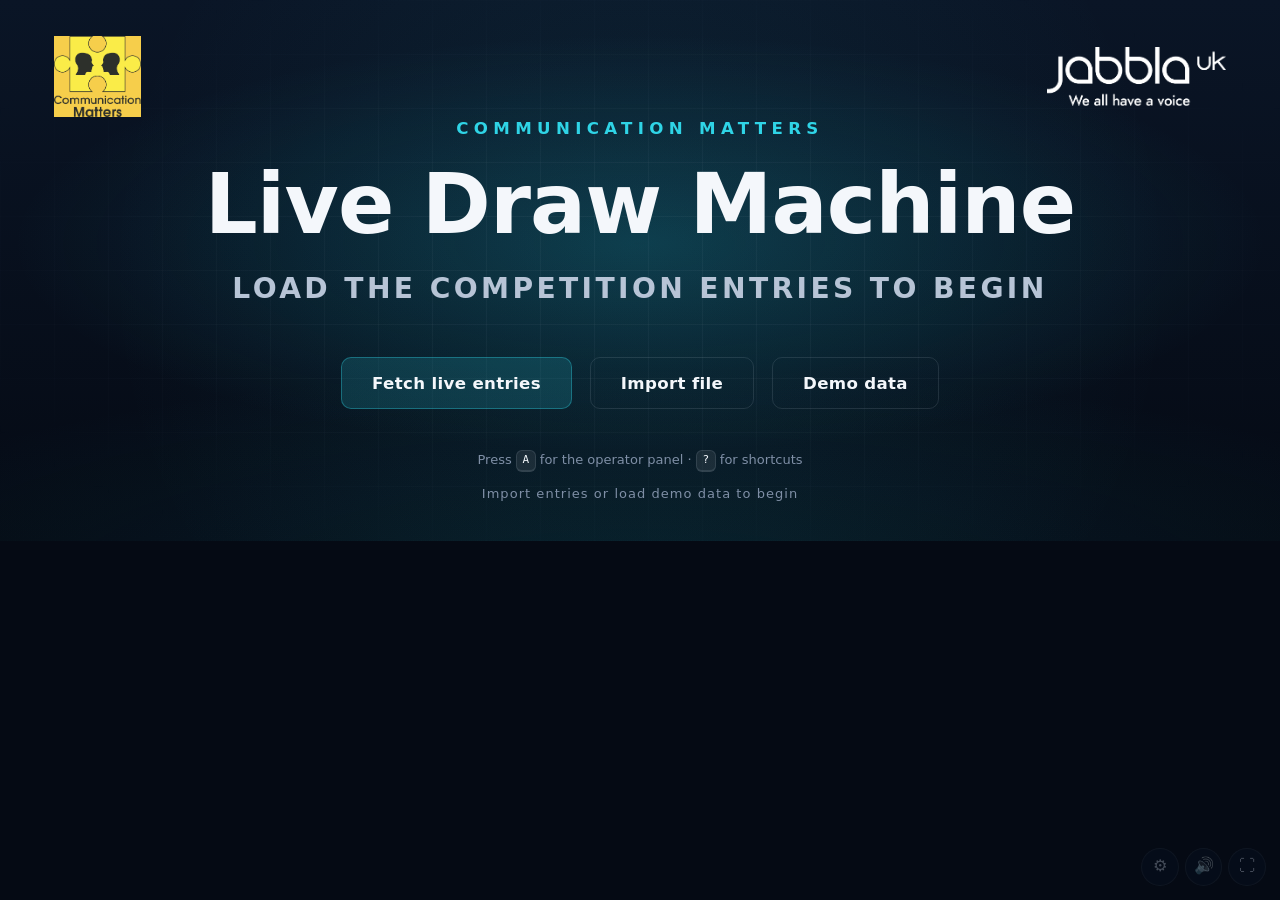
==== commit df6c6273: "Make Jabbla branding visible on dark header Convert the Jabbla UK logo to white with a transparent b" ====
--- a/draw-machine-deploy/index.html
+++ b/draw-machine-deploy/index.html
@@ -7,7 +7,7 @@
     <meta name="description" content="Communication Matters Live Draw Machine — fair, weighted, verifiable prize draw." />
     <link rel="icon" href="./favicon.svg" type="image/svg+xml" />
     <title>Live Draw Machine — Communication Matters</title>
-    <script type="module" crossorigin src="./assets/index-CEwbI4im.js"></script>
+    <script type="module" crossorigin src="./assets/index-Q3wHefRm.js"></script>
     <link rel="stylesheet" crossorigin href="./assets/index-DTQxZp2g.css">
   </head>
   <body>
